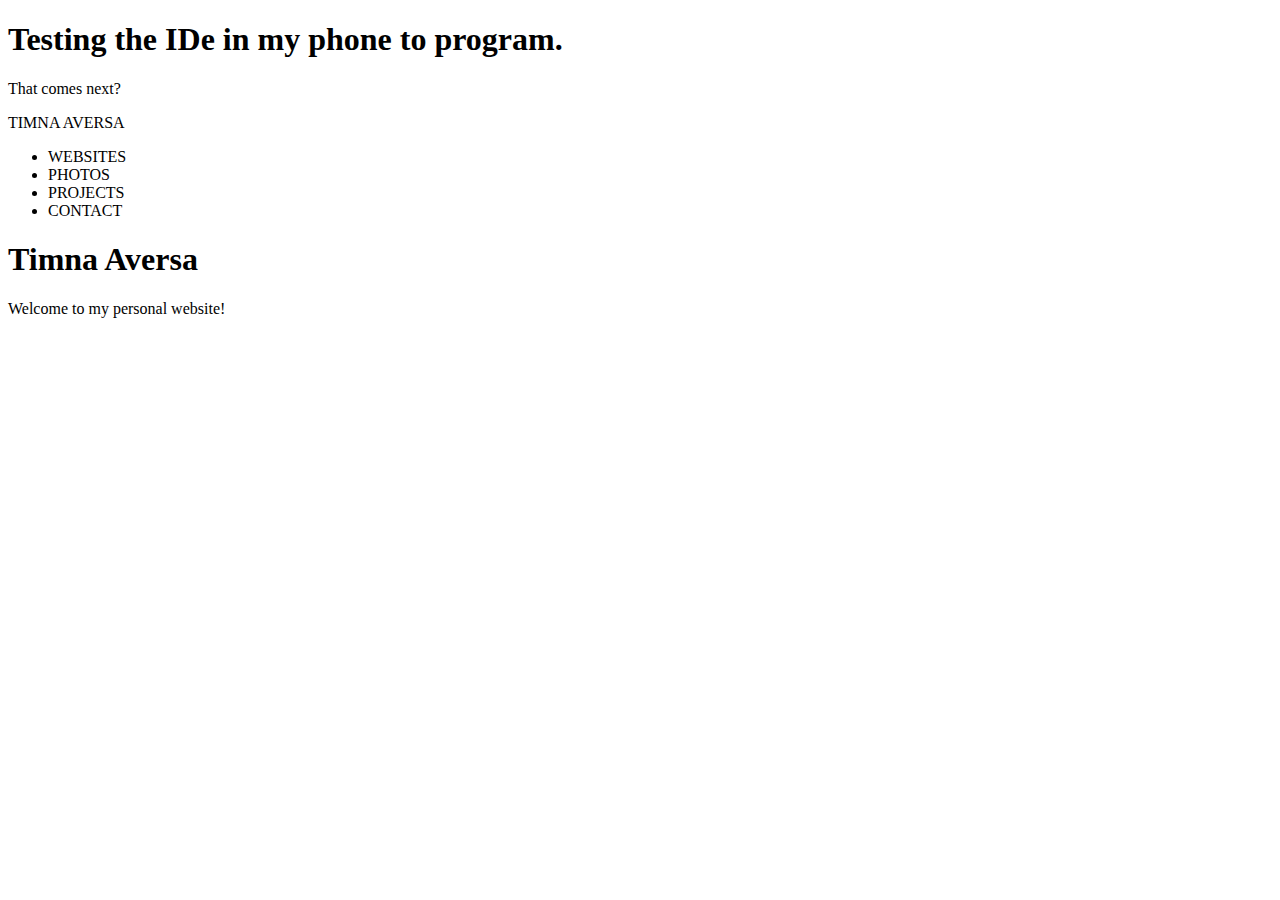
==== index.html @ eeb6ac20 "Update index.html" ====
<!DOCTYPE html>
<html>
    <header>
        <link rel="stylesheet" href="style.css">
        <title>My test for thi Code IDE in my phone</title>
    </header>
    <body>
        <div class="textlayer">
        <h1>Testing the IDe in my phone to program.</h1>
        <p>That comes next?</p>
        </div>
        <div class="circle"></div>
        
        <nav>
            <span class="mainpage">TIMNA AVERSA</span>
            <ul>
                <li><a></a>WEBSITES</li>
                <li><a></a>PHOTOS</li>
                <li><a></a>PROJECTS</li>
                <li><a></a>CONTACT</li>
            </ul>
        </nav>
        <main>
            <h1>Timna Aversa</h1>
            <p>Welcome to my personal website!</p>
            
        </main>
    </body>
</html>
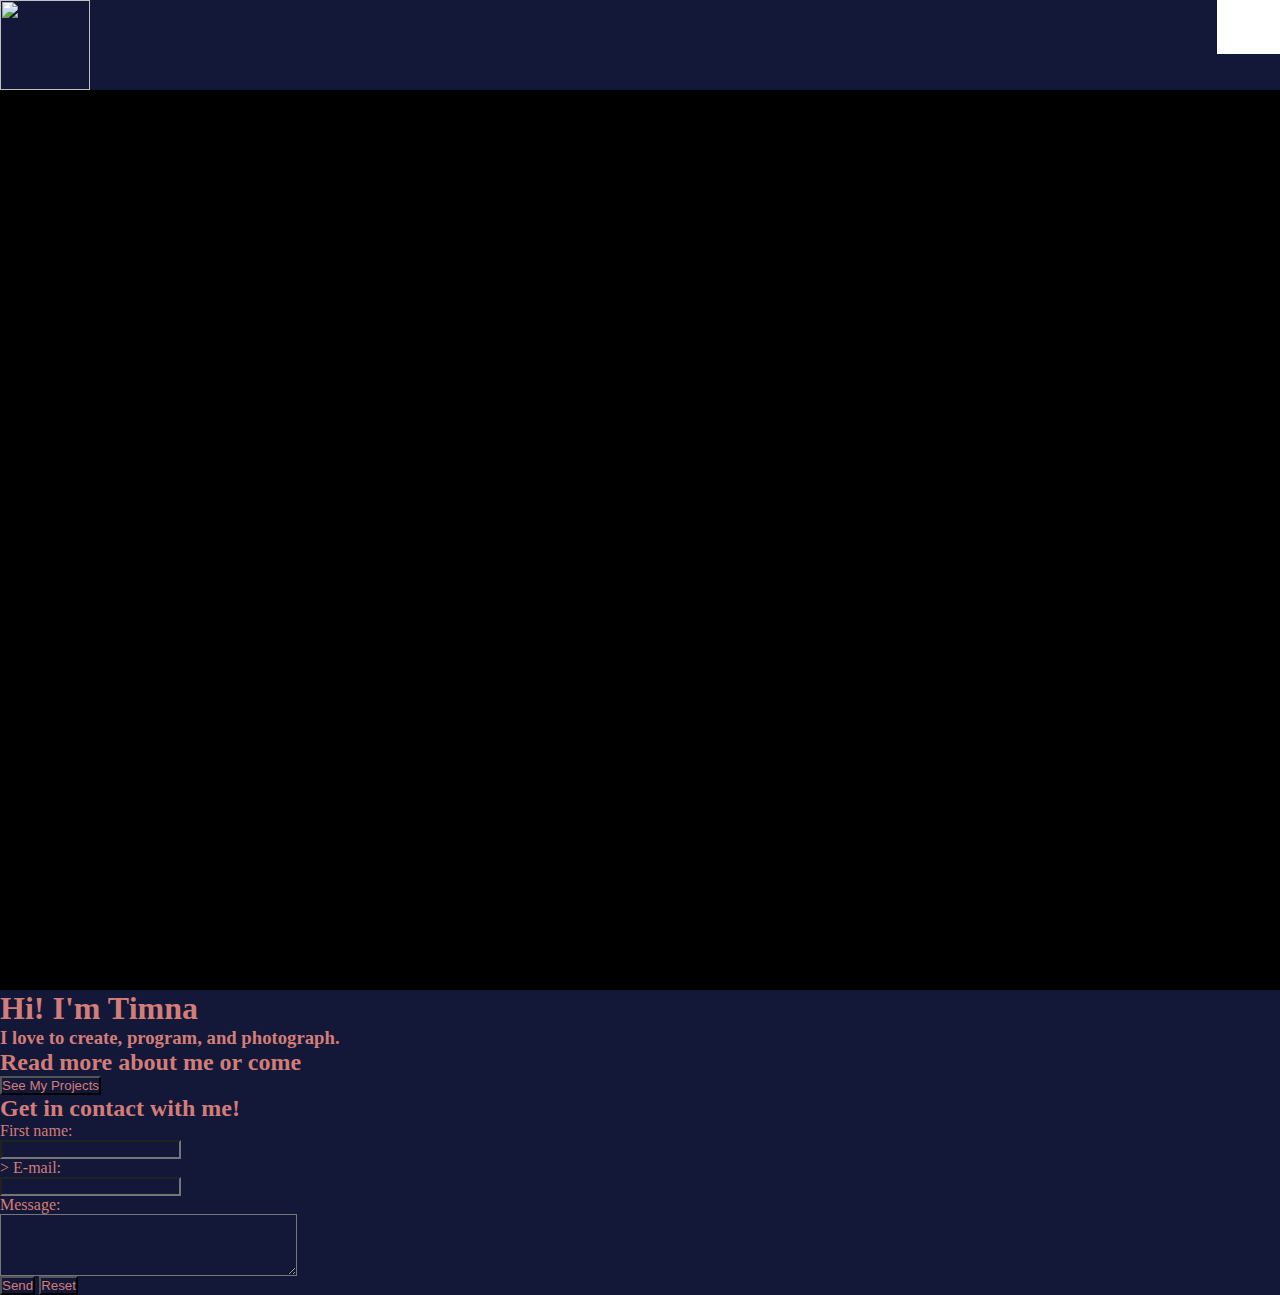
==== commit 767a6b2b: "changing my portifolio website" ====
--- a/index.html
+++ b/index.html
@@ -1,29 +1,56 @@
-<!DOCTYPE html>
+<!<!DOCTYPE HTML>
 <html>
-    <header>
-        <link rel="stylesheet" href="style.css">
-        <title>My test for thi Code IDE in my phone</title>
-    </header>
+    <head>
+        <link rel="stylesheet" href="css/indexStylePro.css">
+    </head>
     <body>
-        <div class="textlayer">
-        <h1>Testing the IDe in my phone to program.</h1>
-        <p>That comes next?</p>
-        </div>
-        <div class="circle"></div>
-        
-        <nav>
-            <span class="mainpage">TIMNA AVERSA</span>
-            <ul>
-                <li><a></a>WEBSITES</li>
-                <li><a></a>PHOTOS</li>
-                <li><a></a>PROJECTS</li>
-                <li><a></a>CONTACT</li>
-            </ul>
-        </nav>
         <main>
-            <h1>Timna Aversa</h1>
-            <p>Welcome to my personal website!</p>
+            <div class="heather">
+                <div class="fox"><img src="images/fox.svg"></div>
+                <div class="center"></div>
+                <div class="burger">
+                    <div class="line1 line"></div>
+                    <div class="line2 line"></div>
+                    <div class="line3 line"></div>
+                </div>
+            </div>  <!--close heather-->
             
+            
+            
+            <div class="backgroundPictureContainer">
+            </div><!--end of background picture-->
+            <script>
+            for (let i=1; i<=100; i++){
+                let box=document.createElement('span');
+                document.querySelector('backgroundPictureContainer').appendChild(box);
+            }
+            </script>
+            
+            
+            <div class="writing"><h1>Hi! I'm Timna</h1>
+                <h3>I love to create, program, and photograph.</h3>
+                <h2>Read more <a>about me</a> or come</h2>
+                <button>See My Projects</button>
+            </div>
+            <div class="myPhoto"></div>
+            
+            
+            <div class="contact">
+                <form action="https://formsubmit.co/timnaaversa@gmail.com" method="POST">
+                    <h2>Get in contact with me!</h2>
+                    <label for="fname">First name:</label><br>
+                    <input type="text" id="name" name="name" required><br>>
+                    <label for="email">E-mail:</label><br>
+                    <input type="email" id="email" name="email" required><br>
+                    <label for = "text">Message: </label><br>
+                    <textarea id = "text" name = "message" cols = "35" rows = "4"> </textarea><br> 
+                    <button type="submit">Send</button>
+                    <input type="reset">
+                </form>
+                
+            </div>
         </main>
     </body>
-</html>
+    
+    
+</html>--- a/css/indexStylePro.css
+++ b/css/indexStylePro.css
@@ -0,0 +1,69 @@
+:root{
+    --haitiColor: #131738;
+    --newYorkPink: #d27d78;
+}
+*{
+    background-color:var(--haitiColor);
+    color: var(--newYorkPink);
+    margin: 0;
+    padding: 0;
+    box-sizing: border-box;
+}
+.heather{
+    display: flex;
+    justify-content: space-between;
+}
+.burger{
+    background-color: white;
+    width: 7vh;
+    height: 6vh;
+    display: flex;
+    flex-direction: column;
+    justify-content: space-around;
+    align-items: center;
+}
+.line{
+    height: 1vh;
+    width: 5vh;
+    background-color: white;
+}
+.fox img{
+    height: 10vh;
+}
+
+/*styling the backgroubd picture*/
+.backgroundPictureContainer{
+    position: relative;
+    width: 100vw;
+    height: 100vh;
+    display: flex;
+    justify-content: center;
+    align-items: center;
+    flex-wrap: wrap;
+    background: #000;
+    overflow: hidden;
+}
+.backgroundPictureContainer span{
+    position: relative;
+    display: flex;
+    justify-content: center;
+    align-items: center;
+    min-width: 20px;
+    min-height: 20px;
+}
+.backgroundPictureContainer span::before{
+    content: none;
+    position: absolute;
+    width: 100%;
+    height: 100%;
+    background: url('images/Capture 7.png');
+    background-position: center;
+    background-size: cover;
+    background-attachment: fixed;
+    transition: 4s;
+    opacity: 0;
+}
+.backgroundPictureContainer span:click::before{
+    transition: 0s
+    opacity: 1;
+}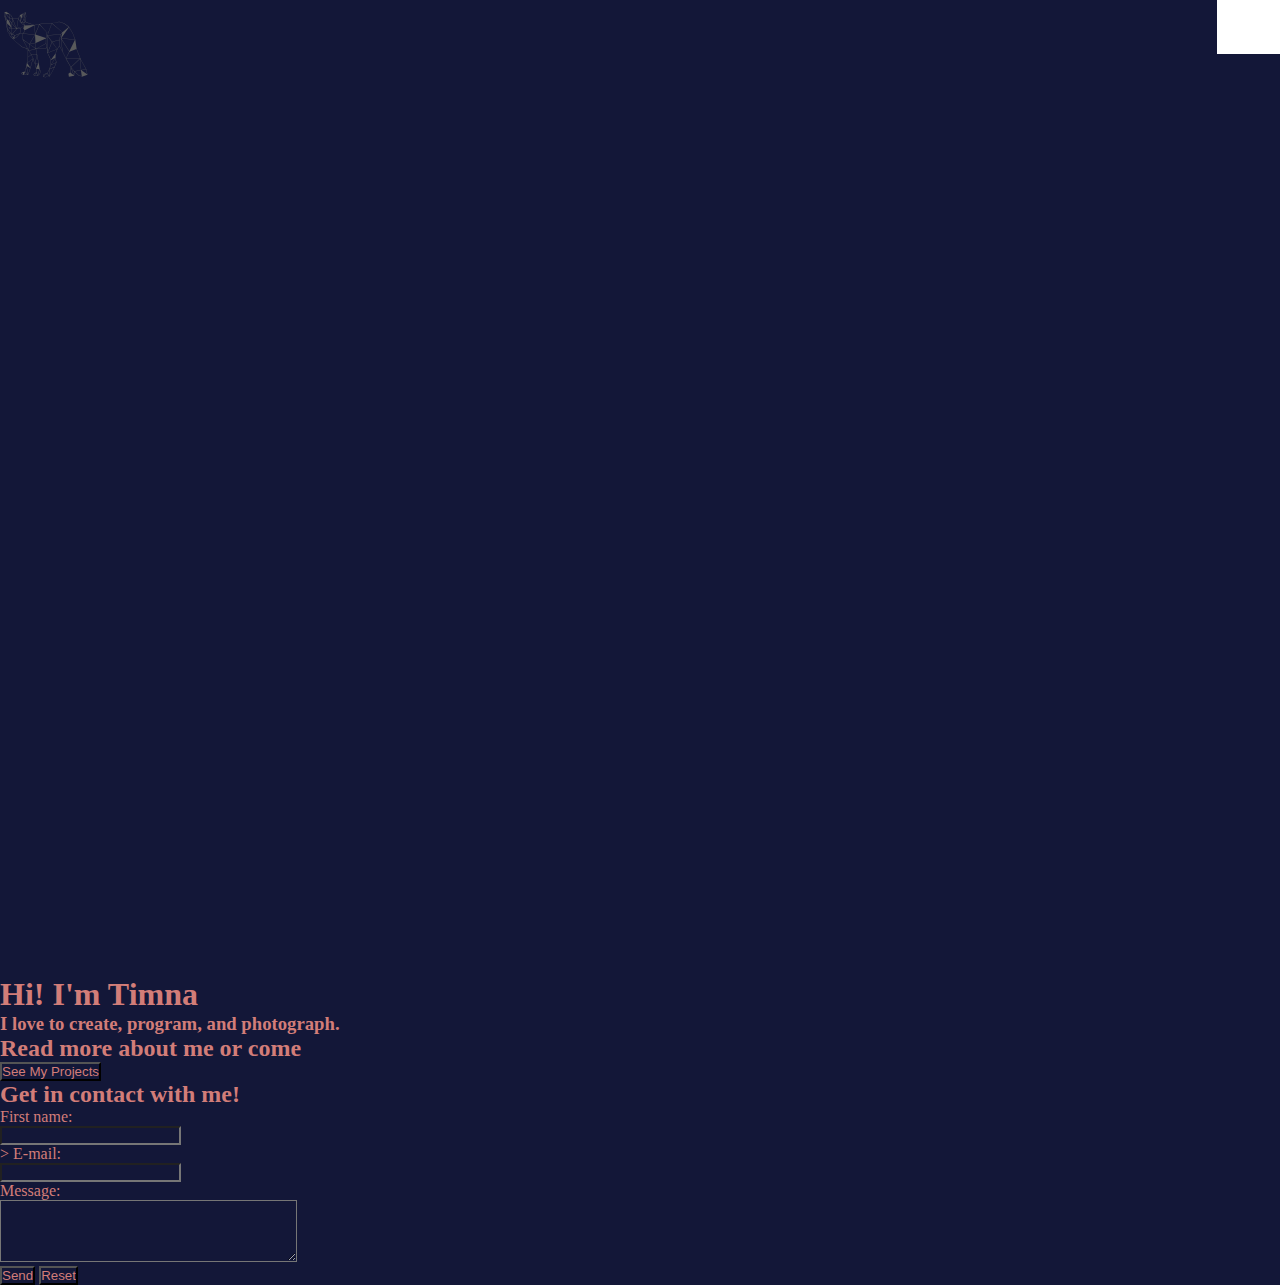
==== commit 545430e5: "adding the bubble effect in the background picture" ====
--- a/index.html
+++ b/index.html
@@ -1,4 +1,4 @@
-<!<!DOCTYPE HTML>
+<!DOCTYPE HTML>
 <html>
     <head>
         <link rel="stylesheet" href="css/indexStylePro.css">
@@ -16,16 +16,16 @@
             </div>  <!--close heather-->
             
             
-            
-            <div class="backgroundPictureContainer">
-            </div><!--end of background picture-->
-            <script>
-            for (let i=1; i<=100; i++){
-                let box=document.createElement('span');
-                document.querySelector('backgroundPictureContainer').appendChild(box);
-            }
-            </script>
-            
+            <div class="alignBoth">    
+                <section class="backgroundPictureContainer">
+                </section>
+                <script>
+                for (let i = 1; i <= 2800; i++){
+                    let box = document.createElement('span');
+                    document.querySelector('.backgroundPictureContainer').appendChild(box);
+                }
+                </script><!--end of background picture-->
+            </div>
             
             <div class="writing"><h1>Hi! I'm Timna</h1>
                 <h3>I love to create, program, and photograph.</h3>
--- a/css/indexStylePro.css
+++ b/css/indexStylePro.css
@@ -32,38 +32,51 @@
 }
 
 /*styling the backgroubd picture*/
+.alignBoth{
+    position: relative;
+}
 .backgroundPictureContainer{
     position: relative;
-    width: 100vw;
-    height: 100vh;
+    width: 98vw;
+    height: 98vh;
     display: flex;
     justify-content: center;
     align-items: center;
     flex-wrap: wrap;
-    background: #000;
+    background: url(/images/Capture\ 7.PNG);
     overflow: hidden;
 }
 .backgroundPictureContainer span{
     position: relative;
+    top: auto;
     display: flex;
     justify-content: center;
     align-items: center;
-    min-width: 20px;
-    min-height: 20px;
+    min-width: 70px;
+    min-height: 70px;
+    background: none;
 }
 .backgroundPictureContainer span::before{
-    content: none;
+    content: '';
     position: absolute;
-    width: 100%;
-    height: 100%;
-    background: url('images/Capture 7.png');
-    background-position: center;
-    background-size: cover;
+    bottom: 0;
+    width: 20vw;
+    height: 20vw;
+    background: url(/images/IMG_3687.CR2.jpg);
+    background-position: bottom;
+    background-size: 100vw 100vh;
     background-attachment: fixed;
-    transition: 4s;
+    border-radius: 50%;
+    pointer-events: none;
+    transition: 5s;
     opacity: 0;
 }
-.backgroundPictureContainer span:click::before{
-    transition: 0s
+.backgroundPictureContainer span:hover::before{
+    transition: 0s;
     opacity: 1;
+}
+
+/*Writing in front of the main image*/
+.writing{
+    position: relative;
 }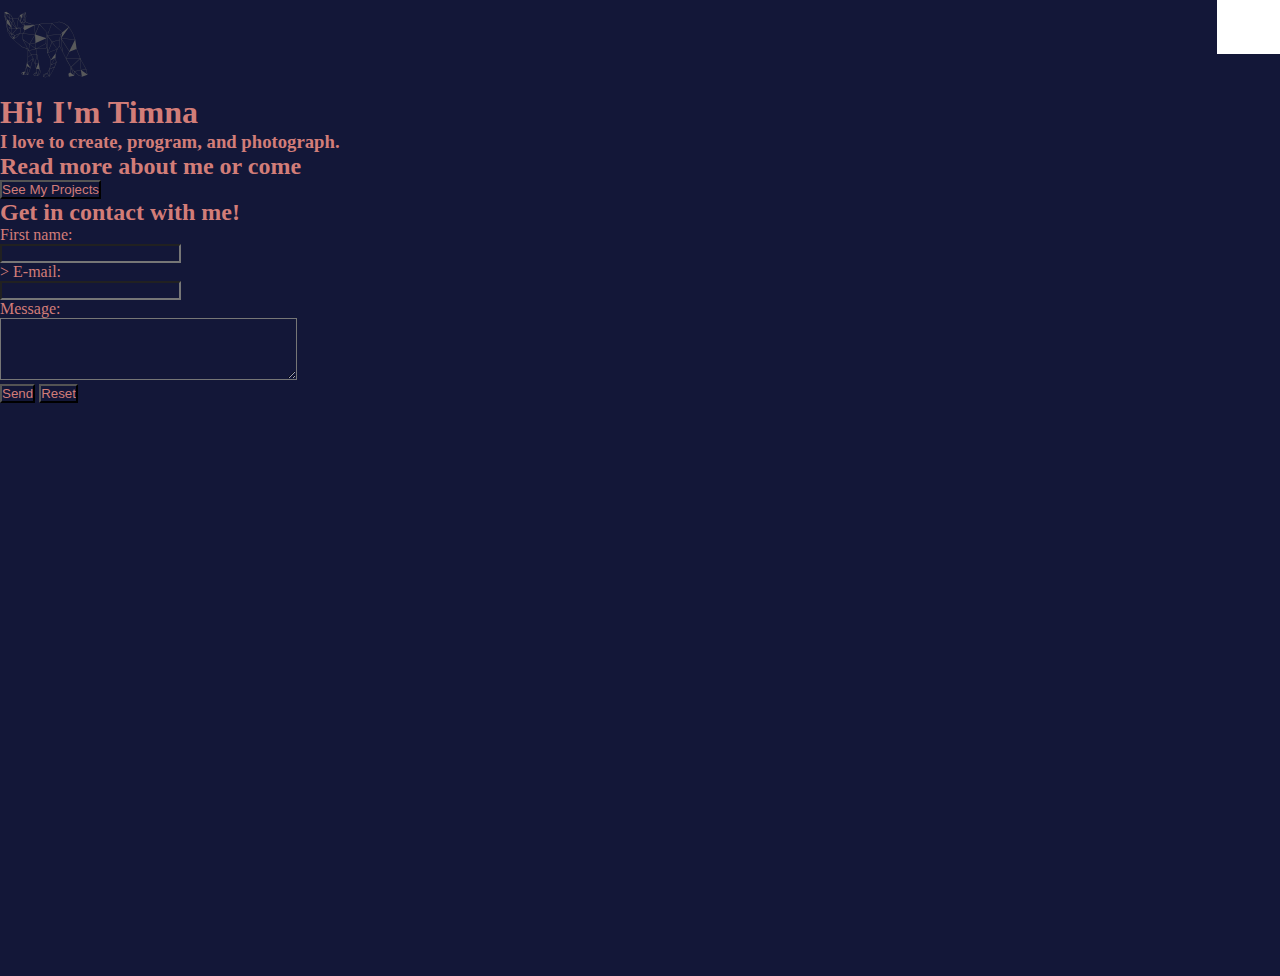
==== commit b3ffba74: "working on the nav bar" ====
--- a/index.html
+++ b/index.html
@@ -5,7 +5,7 @@
     </head>
     <body>
         <main>
-            <div class="heather">
+            <nav>
                 <div class="fox"><img src="images/fox.svg"></div>
                 <div class="center"></div>
                 <div class="burger">
@@ -13,7 +13,8 @@
                     <div class="line2 line"></div>
                     <div class="line3 line"></div>
                 </div>
-            </div>  <!--close heather-->
+                
+            </nav>  <!--close heather-->
             
             
             <div class="alignBoth">    
--- a/css/indexStylePro.css
+++ b/css/indexStylePro.css
@@ -9,9 +9,11 @@
     padding: 0;
     box-sizing: border-box;
 }
-.heather{
+nav{
+    position: sticky;
     display: flex;
     justify-content: space-between;
+    z-index: 5;
 }
 .burger{
     background-color: white;
@@ -33,10 +35,11 @@
 
 /*styling the backgroubd picture*/
 .alignBoth{
-    position: relative;
+    position: absolute;
+    z-index: 1;
 }
 .backgroundPictureContainer{
-    position: relative;
+    position: absolute;
     width: 98vw;
     height: 98vh;
     display: flex;
@@ -79,4 +82,5 @@
 /*Writing in front of the main image*/
 .writing{
     position: relative;
+    z-index: 3;
 }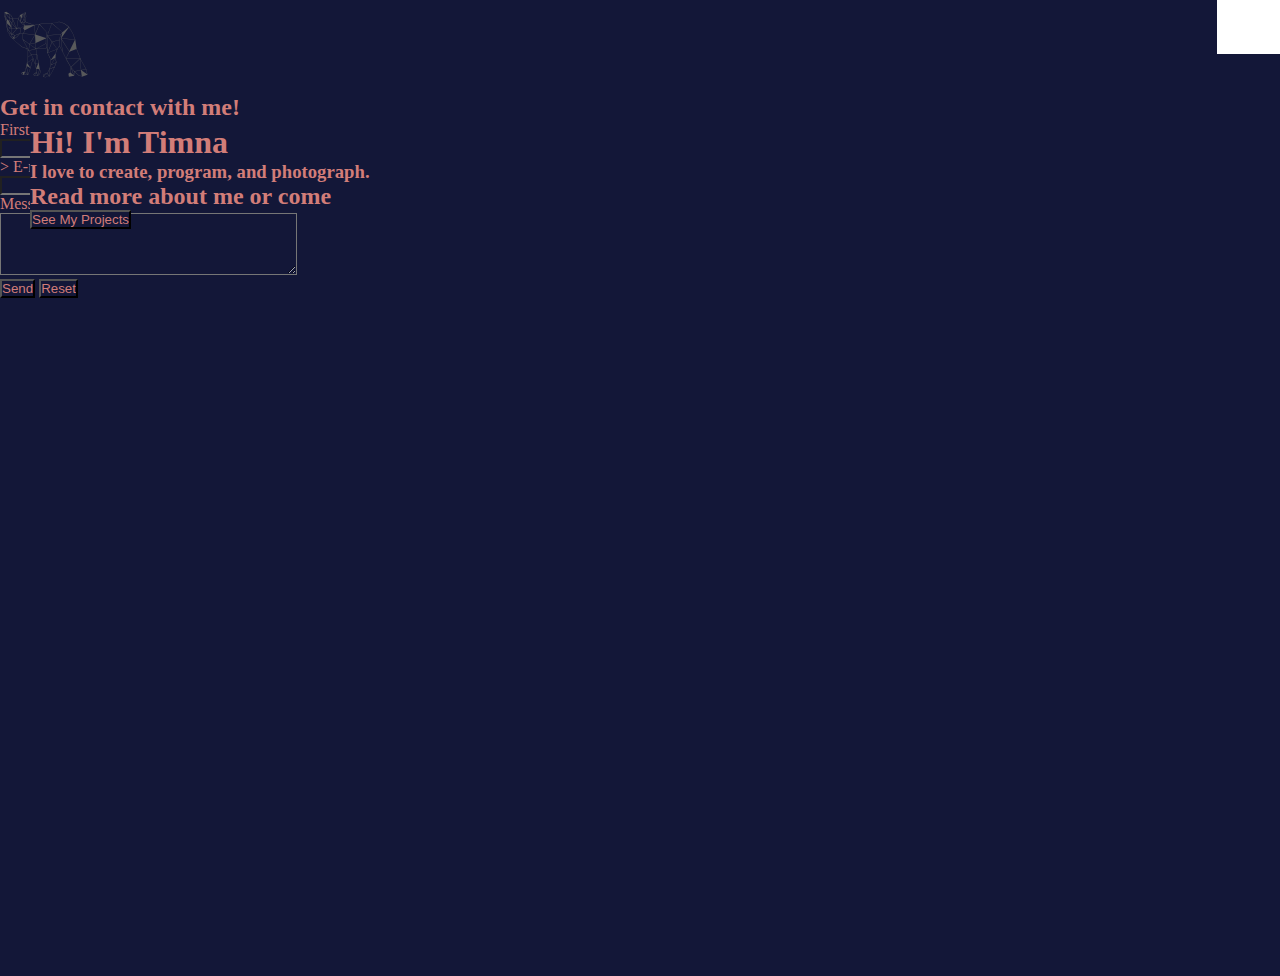
==== commit 139055e8: "not sure" ====
--- a/index.html
+++ b/index.html
@@ -26,14 +26,13 @@
                     document.querySelector('.backgroundPictureContainer').appendChild(box);
                 }
                 </script><!--end of background picture-->
+
+                <div class="writing"><h1>Hi! I'm Timna</h1>
+                    <h3>I love to create, program, and photograph.</h3>
+                    <h2>Read more <a>about me</a> or come</h2>
+                    <button>See My Projects</button>
+                </div>
             </div>
-            
-            <div class="writing"><h1>Hi! I'm Timna</h1>
-                <h3>I love to create, program, and photograph.</h3>
-                <h2>Read more <a>about me</a> or come</h2>
-                <button>See My Projects</button>
-            </div>
-            <div class="myPhoto"></div>
             
             
             <div class="contact">
--- a/css/indexStylePro.css
+++ b/css/indexStylePro.css
@@ -35,7 +35,7 @@
 
 /*styling the backgroubd picture*/
 .alignBoth{
-    position: absolute;
+    position: relative;
     z-index: 1;
 }
 .backgroundPictureContainer{
@@ -81,6 +81,8 @@
 
 /*Writing in front of the main image*/
 .writing{
-    position: relative;
-    z-index: 3;
+    position: absolute;
+    top:30px;
+    left: 30px;
+    background: none;
 }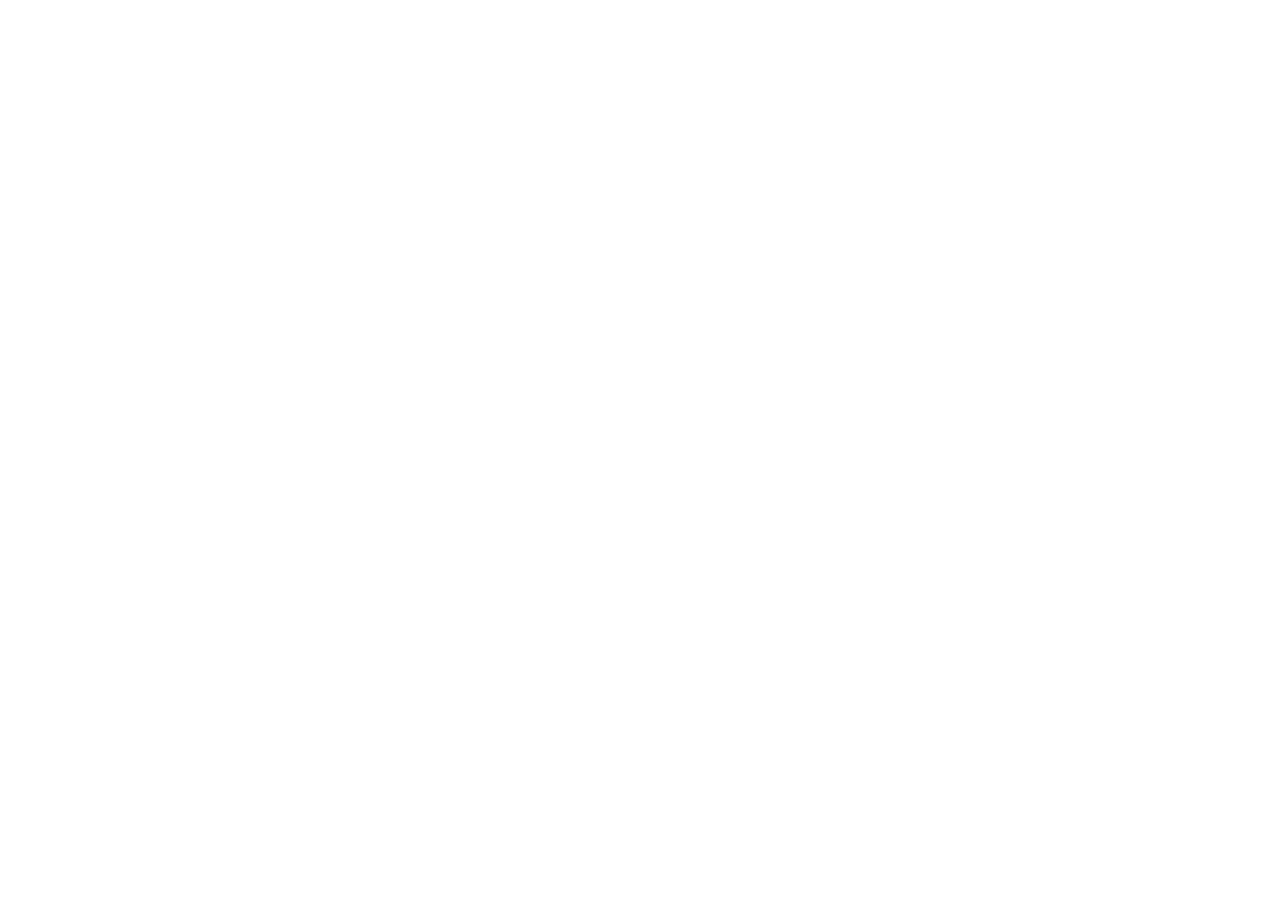
==== commit b1afb6bf: "add landing area" ====
--- a/index.html
+++ b/index.html
@@ -1,56 +1,14 @@
-<!DOCTYPE HTML>
+<!DOCTYPE html>
 <html>
-    <head>
-        <link rel="stylesheet" href="css/indexStylePro.css">
-    </head>
-    <body>
-        <main>
-            <nav>
-                <div class="fox"><img src="images/fox.svg"></div>
-                <div class="center"></div>
-                <div class="burger">
-                    <div class="line1 line"></div>
-                    <div class="line2 line"></div>
-                    <div class="line3 line"></div>
-                </div>
-                
-            </nav>  <!--close heather-->
-            
-            
-            <div class="alignBoth">    
-                <section class="backgroundPictureContainer">
-                </section>
-                <script>
-                for (let i = 1; i <= 2800; i++){
-                    let box = document.createElement('span');
-                    document.querySelector('.backgroundPictureContainer').appendChild(box);
-                }
-                </script><!--end of background picture-->
-
-                <div class="writing"><h1>Hi! I'm Timna</h1>
-                    <h3>I love to create, program, and photograph.</h3>
-                    <h2>Read more <a>about me</a> or come</h2>
-                    <button>See My Projects</button>
-                </div>
-            </div>
-            
-            
-            <div class="contact">
-                <form action="https://formsubmit.co/timnaaversa@gmail.com" method="POST">
-                    <h2>Get in contact with me!</h2>
-                    <label for="fname">First name:</label><br>
-                    <input type="text" id="name" name="name" required><br>>
-                    <label for="email">E-mail:</label><br>
-                    <input type="email" id="email" name="email" required><br>
-                    <label for = "text">Message: </label><br>
-                    <textarea id = "text" name = "message" cols = "35" rows = "4"> </textarea><br> 
-                    <button type="submit">Send</button>
-                    <input type="reset">
-                </form>
-                
-            </div>
-        </main>
-    </body>
-    
-    
+  <head>
+    <title>Timna's Portfolio</title>
+    <script src="p5.min.js"></script>
+    <script src="p5.sound.min.js"></script>
+    <script src="factory/Computer.js"></script>
+    <script src="thankYouForTheCode.js"></script>
+    <script src="sketch.js"></script>
+    <style> body {padding: 0; margin: 0;} </style>
+  </head>
+  <body>
+  </body>
 </html>